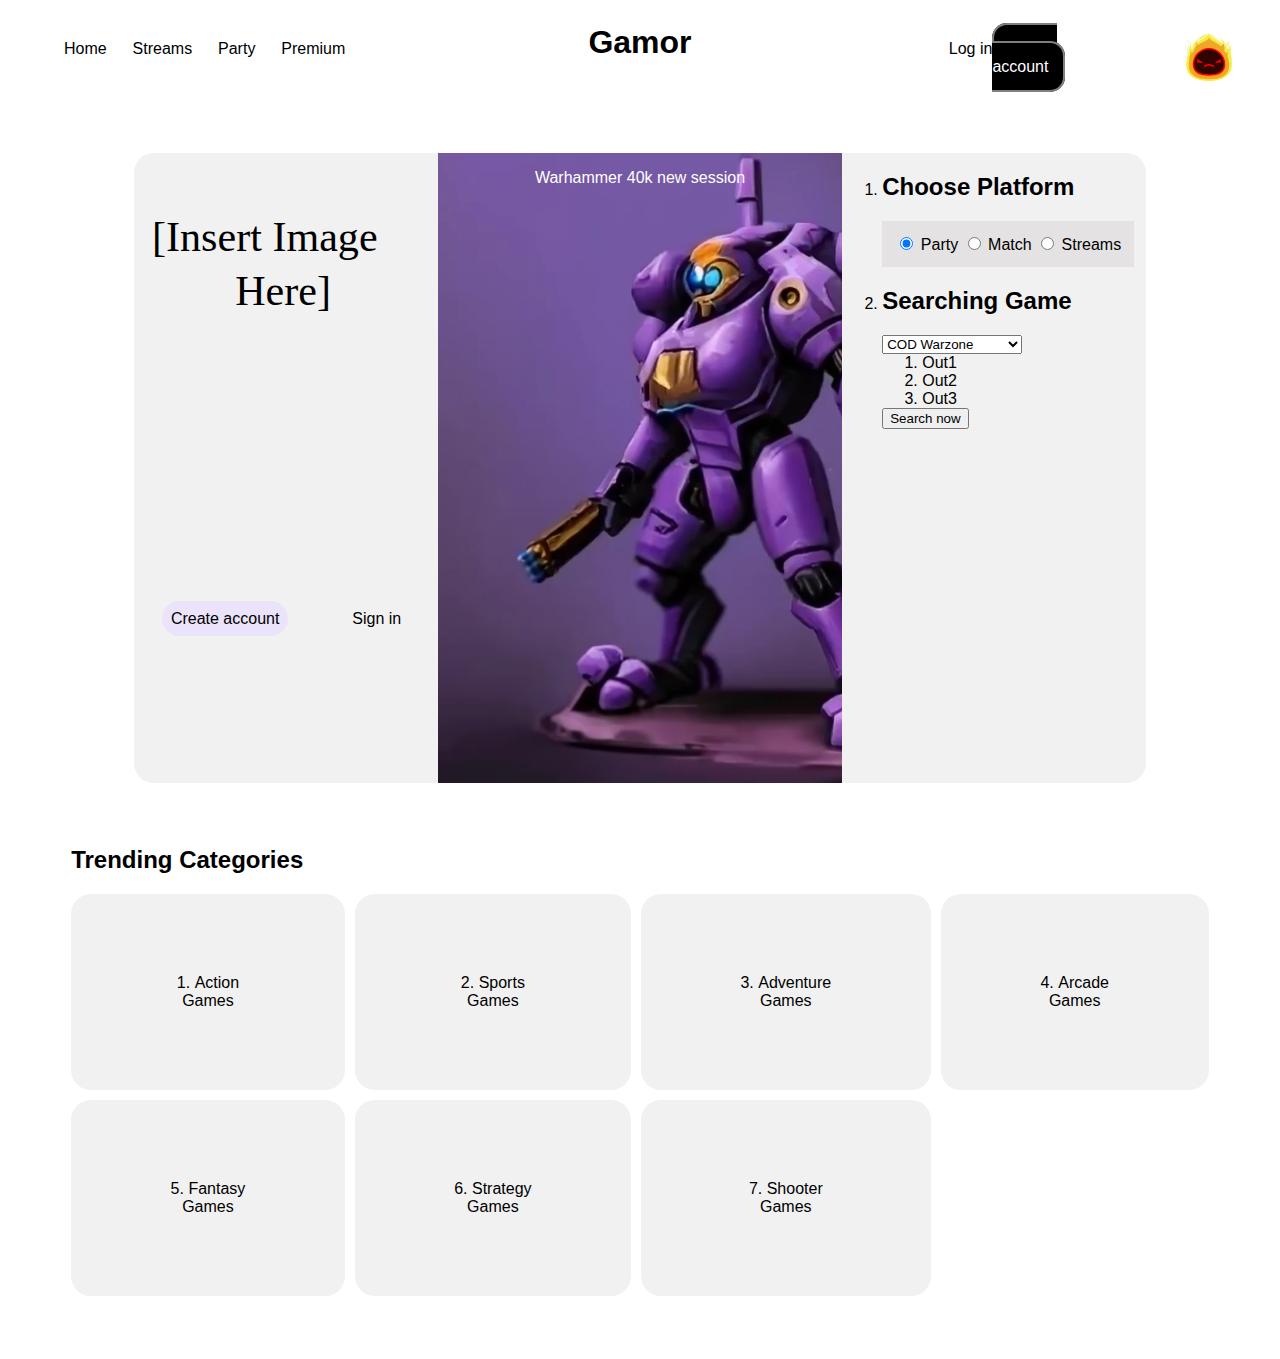
==== index.html @ 31a38a8c "Improving searching system" ====
<!DOCTYPE html>
<html lang="en">
<head>
    <meta charset="UTF-8">
    <meta name="viewport" content="width=device-width, initial-scale=1.0">
    <link rel="icon" href="image/favicon.ico">
    <title>Gamor</title>
    <link rel="stylesheet" href="styles/styles.css">
    <style>
        .main-section-container{
            display: grid;
            grid-template-columns: 30% 40% 30%;
            width: 80%;
            margin-left: auto;
            margin-right: auto;
            margin-bottom: auto;
            margin-top: 5vh;
        }
        .main-section-item{
            height: 70vh;
        }
    </style>
</head>
<body onload="RefreshSearch()">

    <header class="header-grid-container">

        <nav class="header-grid-item">
            <ul class="header-link-list-grid-container">
                <li><a href="index.html">Home</a></li>
                <li><a href="streams.html">Streams</a></li>
                <li><a href="party.html">Party</a></li>
                <li><a href="premium.html">Premium</a></li>
            </ul>
        </nav>

        <h1 style="text-align: center;" class="header-grid-item">Gamor</h1>

        <nav class="header-grid-item">
            <ul class="header-action-grid-container">
                <li><a href="login.html">Log in</a></li>
                <li><a href="register.html" id="create-account-button">Create account</a></li>
            </ul>
        </nav>

        <button class="button-change-theme">
            <img src="image/sun.svg" alt="Change theme">
        </button>

    </header>

    <main>
        
        <div class="main-section-container">
            <div class="main-section-item" style="background-color: rgb(241, 241, 241);border-top-left-radius: 20px;border-bottom-left-radius: 20px;background-image: url(image/insert_image_here.svg);background-repeat: no-repeat;">
                <div style="position: relative;height: 70%;"></div>
                <ul style="text-align: center;display: grid;grid-template-columns: auto auto;margin-left: 0px;padding-left: 0px;">
                    <li><a style="text-decoration: none;color: black;background-color: rgb(235, 227, 250);padding: 5%;border-radius: 20px;" href="register.html">Create account</a></li>
                    <li><a style="text-decoration: none;color: black;" href="login.html">Sign in</a></li>
                </ul>
            </div>
            
            <div class="main-section-item" style="background-image: url(image/purpletau.webp);background-size: cover;">
                <p style="color: white;text-align: center;">Warhammer 40k new session</p>
            </div>
            
            <div class="main-section-item" style="background-color: rgb(241, 241, 241);border-top-right-radius: 20px;border-bottom-right-radius: 20px;">
                <ol>
                    <li>
                        <header><h2>Choose Platform</h2></header>
                        <form style="background-color: #e4e2e2; width: fit-content;padding:5%">
                            <input type="radio" id="party-radio-button" value="party" name="platform-selector" checked="checked">
                            <label for="party-radio-button">Party</label>
                            <input type="radio" id="match-radio-button" value="match" name="platform-selector">
                            <label for="match-radio-button">Match</label>
                            <input type="radio" id="streams-radio-button" value="streams" name="platform-selector">
                            <label for="streams-radio-button">Streams</label>
                        </form>
                    </li>
                    <li>
                        <header><h2>Searching Game</h2></header>

                        <select>
                            <optgroup>
                                <option value="cod" name="game-selector">COD Warzone</option>
                                <option value="wah" name="game-selector">Warhammer 40k</option>
                                <option value="wow" name="game-selector">World of Warcraft</option>
                            </optgroup>
                        </select>
                        
                        <ol id="search-result-list">

                        </ol>

                        <input type="submit" value="Search now" onclick="RefreshSearch()">
                    </li>
                </ol>
            </div>
        </div>

        <section style="margin: 5%;">
            <h2>Trending Categories</h2>
            <ol class="categories-grid-container">
                <li class="categories-grid-item">Action Games</li>
                <li class="categories-grid-item">Sports Games</li>
                <li class="categories-grid-item">Adventure Games</li>
                <li class="categories-grid-item">Arcade Games</li>
                <li class="categories-grid-item">Fantasy Games</li>
                <li class="categories-grid-item">Strategy Games</li>
                <li class="categories-grid-item">Shooter Games</li>
            </ol>
        </section>
    </main>
    
    <script>
        function RefreshSearch(){
            //Define (platform,game) -> Collection  relations
            // Platforms : party, match , stream
            // Game : cod, wah, wow
            let relation = new Map([
                [ "partycod",["Out1","Out2","Out3"] ],
                [ "partywah",["Out4","Out5","Out6","Out7"] ],
                [ "partywow", ["Out8","Out9"] ],

                [ "matchcod",["Out10","Out11"] ],
                [ "matchwah",["Out12","Out13","Out14","Out15","Out16"] ],
                [ "matchwow",["Out17"] ],

                [ "streamscod",["Out18","Out19"] ],
                [ "streamswah",["Out20","Out21","Out22"] ],
                [ "streamswow",["Out23"] ]
            ])

            //Retrieve the results associated with the search
            let searchData = relation.get(GetSelectedPlatform()+GetSelectedGame());
            
            //Retrieve the HTML element that will display the results
            let searchResultElement = document.getElementById("search-result-list");
            // Remove its child elements
            //searchResultElement.replaceChildren();//doesnt work on my Edge
            while(searchResultElement.firstChild){
                searchResultElement.removeChild(searchResultElement.lastChild);
            }
            
            //Assign it new child with the fresh content. 
            for(let i =0;i<searchData.length;++i){
                let li = document.createElement("li");
                li.appendChild(document.createTextNode(searchData[i]));
                searchResultElement.appendChild(li);
            }
        }
        function GetSelectedPlatform(){
            //Retrieve the platform radio buttons
            let platforms = document.getElementsByName("platform-selector");

            //Return the value of the selected radio button
            for (radioButton of platforms){
                if(radioButton.checked){
                    return radioButton.value;
                }
            }
        }
        function GetSelectedGame(){
            //Retrieve the game options
            let games = document.getElementsByName("game-selector");

            //Return the value of the selected option
            for (option of games){
                if(option.selected){
                    return option.value;
                }
            }
        }
    </script>
</body>
</html>
---- styles/styles.css ----
/* Themes */

.light-theme {
    background-color: #ffffff;
    color: #000000;
}

.dark-theme {
    background-color: #000000;
    color: #ffffff;
}

/* */

* {
    font-family: Arial, Helvetica, sans-serif;
    box-sizing: border-box;
}

ul{
    list-style: none;
}

/* Header Style*/
.header-grid-container{
    display: grid;
    grid-template-columns: 30% 40% 20% 10%;
}
.header-grid-item{
    margin: 16px;
}
.header-link-list-grid-container{
    display: grid;
    grid-template-columns: auto auto auto auto;
}
.header-link-list-grid-container > li > a{
    text-decoration: none;
    color: black;
}
.header-action-grid-container{
    display: grid;
    grid-template-columns: auto auto;
}
.header-action-grid-container > li > a{
    text-decoration: none;
    color: black;
}
.button-change-theme{
    background-color: inherit;
    border-style: none;
}
#create-account-button{
    background-color: black;
    padding: 15px;
    border-style: solid;
    border-radius: 15px;
    border-width: 2px;
    border-color: gray;
    color: white;
}
/*   */

/* Categories section style*/
.categories-grid-container{
    display: grid;
    gap: 10px;
    grid-template-columns: auto auto auto auto;
    margin: 0px;
    padding: 0px;
}
.categories-grid-item{
    background-color: rgb(241, 241, 241);
    text-align: center;
    border-radius: 20px;
    padding: 80px;
}
.categories-grid-container li{
    list-style-type: decimal;
    list-style-position: inside;
}
/*  */
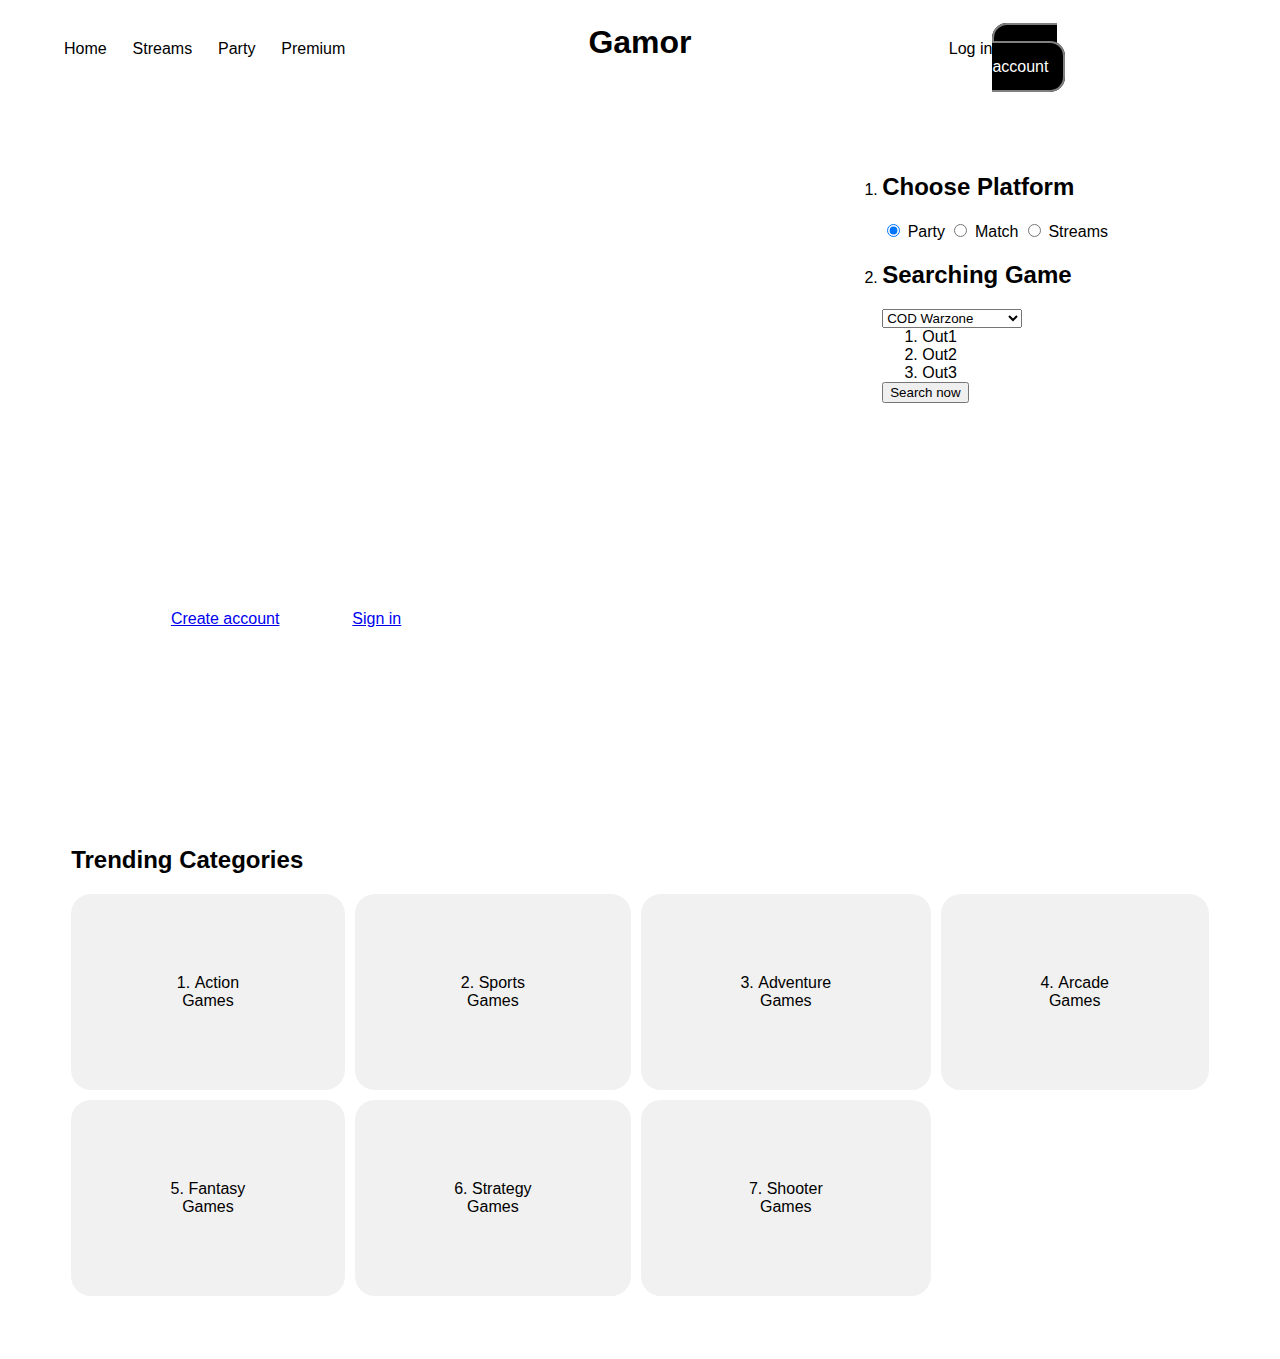
==== commit f5fc27ed: "Move theme related scripts to scripts/theme.js" ====
--- a/index.html
+++ b/index.html
@@ -3,9 +3,10 @@
 <head>
     <meta charset="UTF-8">
     <meta name="viewport" content="width=device-width, initial-scale=1.0">
-    <link rel="icon" href="image/favicon.ico">
+    <link rel="icon" href="images/favicon.ico">
     <title>Gamor</title>
     <link rel="stylesheet" href="styles/styles.css">
+    <link rel="stylesheet" href="styles/themes.css">
     <style>
         .main-section-container{
             display: grid;
@@ -21,7 +22,7 @@
         }
     </style>
 </head>
-<body onload="RefreshSearch()">
+<body class="light-theme" onload="RefreshSearch()">
 
     <header class="header-grid-container">
 
@@ -43,32 +44,32 @@
             </ul>
         </nav>
 
-        <button class="button-change-theme">
-            <img src="image/sun.svg" alt="Change theme">
+        <button class="button-change-theme" onclick="ToggleTheme()">
+            <img src="images/sun.svg" alt="" id="theme-change-icon" title="Change theme.">
         </button>
 
     </header>
 
     <main>
         
-        <div class="main-section-container">
-            <div class="main-section-item" style="background-color: rgb(241, 241, 241);border-top-left-radius: 20px;border-bottom-left-radius: 20px;background-image: url(image/insert_image_here.svg);background-repeat: no-repeat;">
-                <div style="position: relative;height: 70%;"></div>
+        <div class="main-section-container light-secondary-background">
+            <div class="main-section-item" style="border-top-left-radius: 20px;border-bottom-left-radius: 20px;background-image: url(images/insert_image_here.svg);background-repeat: no-repeat;">
+                <div style="height: 70%;"></div>
                 <ul style="text-align: center;display: grid;grid-template-columns: auto auto;margin-left: 0px;padding-left: 0px;">
-                    <li><a style="text-decoration: none;color: black;background-color: rgb(235, 227, 250);padding: 5%;border-radius: 20px;" href="register.html">Create account</a></li>
-                    <li><a style="text-decoration: none;color: black;" href="login.html">Sign in</a></li>
+                    <li><a href="register.html">Create account</a></li>
+                    <li><a href="login.html">Sign in</a></li>
                 </ul>
             </div>
             
-            <div class="main-section-item" style="background-image: url(image/purpletau.webp);background-size: cover;">
+            <div class="main-section-item" style="background-image: url(images/purpletau.webp);background-size: cover;">
                 <p style="color: white;text-align: center;">Warhammer 40k new session</p>
             </div>
             
-            <div class="main-section-item" style="background-color: rgb(241, 241, 241);border-top-right-radius: 20px;border-bottom-right-radius: 20px;">
+            <div class="main-section-item" style="border-top-right-radius: 20px;border-bottom-right-radius: 20px;">
                 <ol>
                     <li>
                         <header><h2>Choose Platform</h2></header>
-                        <form style="background-color: #e4e2e2; width: fit-content;padding:5%">
+                        <form>
                             <input type="radio" id="party-radio-button" value="party" name="platform-selector" checked="checked">
                             <label for="party-radio-button">Party</label>
                             <input type="radio" id="match-radio-button" value="match" name="platform-selector">
@@ -101,17 +102,19 @@
         <section style="margin: 5%;">
             <h2>Trending Categories</h2>
             <ol class="categories-grid-container">
-                <li class="categories-grid-item">Action Games</li>
-                <li class="categories-grid-item">Sports Games</li>
-                <li class="categories-grid-item">Adventure Games</li>
-                <li class="categories-grid-item">Arcade Games</li>
-                <li class="categories-grid-item">Fantasy Games</li>
-                <li class="categories-grid-item">Strategy Games</li>
-                <li class="categories-grid-item">Shooter Games</li>
+                <li class="categories-grid-item light-secondary-background">Action Games</li>
+                <li class="categories-grid-item light-secondary-background">Sports Games</li>
+                <li class="categories-grid-item light-secondary-background">Adventure Games</li>
+                <li class="categories-grid-item light-secondary-background">Arcade Games</li>
+                <li class="categories-grid-item light-secondary-background">Fantasy Games</li>
+                <li class="categories-grid-item light-secondary-background">Strategy Games</li>
+                <li class="categories-grid-item light-secondary-background">Shooter Games</li>
             </ol>
         </section>
     </main>
     
+    <script src="scripts/theme.js" ></script>
+
     <script>
         function RefreshSearch(){
             //Define (platform,game) -> Collection  relations
@@ -171,6 +174,7 @@
                 }
             }
         }
+        
     </script>
 </body>
 </html>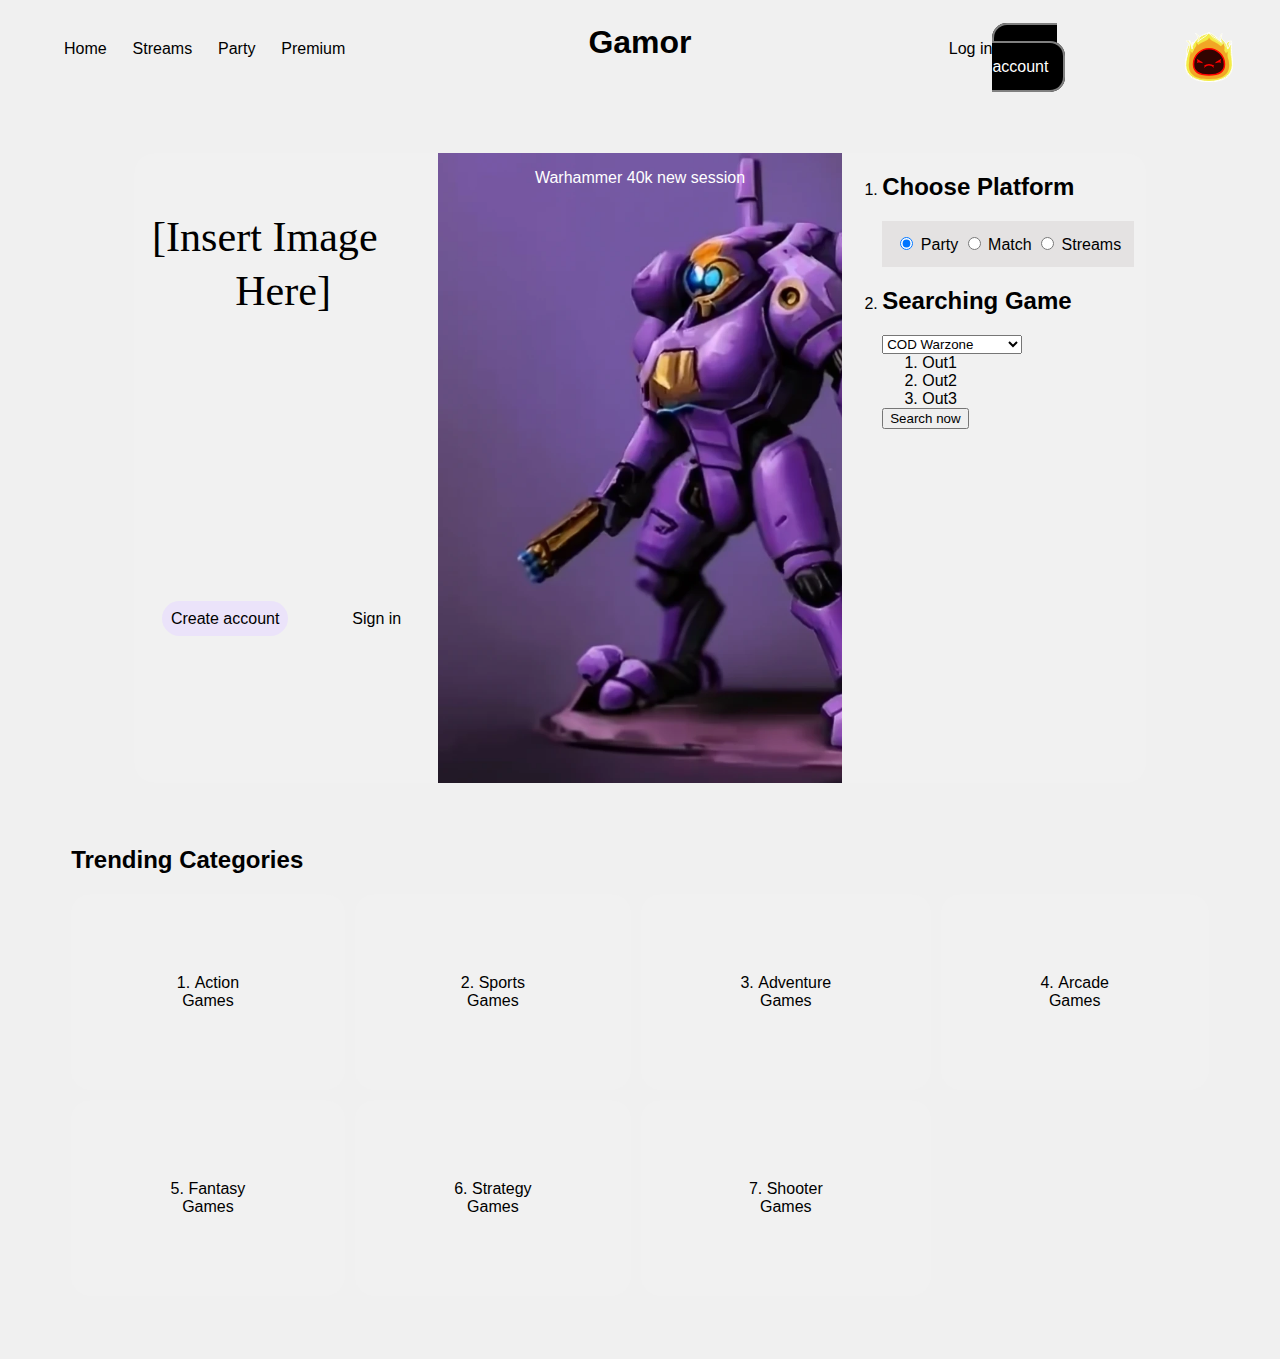
==== commit 4257df46: "Implement simple theme swaping" ====
--- a/index.html
+++ b/index.html
@@ -3,10 +3,9 @@
 <head>
     <meta charset="UTF-8">
     <meta name="viewport" content="width=device-width, initial-scale=1.0">
-    <link rel="icon" href="images/favicon.ico">
+    <link rel="icon" href="image/favicon.ico">
     <title>Gamor</title>
     <link rel="stylesheet" href="styles/styles.css">
-    <link rel="stylesheet" href="styles/themes.css">
     <style>
         .main-section-container{
             display: grid;
@@ -45,31 +44,31 @@
         </nav>
 
         <button class="button-change-theme" onclick="ToggleTheme()">
-            <img src="images/sun.svg" alt="" id="theme-change-icon" title="Change theme.">
+            <img src="image/sun.svg" alt="Change theme">
         </button>
 
     </header>
 
     <main>
         
-        <div class="main-section-container light-secondary-background">
-            <div class="main-section-item" style="border-top-left-radius: 20px;border-bottom-left-radius: 20px;background-image: url(images/insert_image_here.svg);background-repeat: no-repeat;">
-                <div style="height: 70%;"></div>
+        <div class="main-section-container">
+            <div class="main-section-item" style="background-color: rgb(241, 241, 241);border-top-left-radius: 20px;border-bottom-left-radius: 20px;background-image: url(image/insert_image_here.svg);background-repeat: no-repeat;">
+                <div style="position: relative;height: 70%;"></div>
                 <ul style="text-align: center;display: grid;grid-template-columns: auto auto;margin-left: 0px;padding-left: 0px;">
-                    <li><a href="register.html">Create account</a></li>
-                    <li><a href="login.html">Sign in</a></li>
+                    <li><a style="text-decoration: none;color: black;background-color: rgb(235, 227, 250);padding: 5%;border-radius: 20px;" href="register.html">Create account</a></li>
+                    <li><a style="text-decoration: none;color: black;" href="login.html">Sign in</a></li>
                 </ul>
             </div>
             
-            <div class="main-section-item" style="background-image: url(images/purpletau.webp);background-size: cover;">
+            <div class="main-section-item" style="background-image: url(image/purpletau.webp);background-size: cover;">
                 <p style="color: white;text-align: center;">Warhammer 40k new session</p>
             </div>
             
-            <div class="main-section-item" style="border-top-right-radius: 20px;border-bottom-right-radius: 20px;">
+            <div class="main-section-item" style="background-color: rgb(241, 241, 241);border-top-right-radius: 20px;border-bottom-right-radius: 20px;">
                 <ol>
                     <li>
                         <header><h2>Choose Platform</h2></header>
-                        <form>
+                        <form style="background-color: #e4e2e2; width: fit-content;padding:5%">
                             <input type="radio" id="party-radio-button" value="party" name="platform-selector" checked="checked">
                             <label for="party-radio-button">Party</label>
                             <input type="radio" id="match-radio-button" value="match" name="platform-selector">
@@ -102,19 +101,17 @@
         <section style="margin: 5%;">
             <h2>Trending Categories</h2>
             <ol class="categories-grid-container">
-                <li class="categories-grid-item light-secondary-background">Action Games</li>
-                <li class="categories-grid-item light-secondary-background">Sports Games</li>
-                <li class="categories-grid-item light-secondary-background">Adventure Games</li>
-                <li class="categories-grid-item light-secondary-background">Arcade Games</li>
-                <li class="categories-grid-item light-secondary-background">Fantasy Games</li>
-                <li class="categories-grid-item light-secondary-background">Strategy Games</li>
-                <li class="categories-grid-item light-secondary-background">Shooter Games</li>
+                <li class="categories-grid-item">Action Games</li>
+                <li class="categories-grid-item">Sports Games</li>
+                <li class="categories-grid-item">Adventure Games</li>
+                <li class="categories-grid-item">Arcade Games</li>
+                <li class="categories-grid-item">Fantasy Games</li>
+                <li class="categories-grid-item">Strategy Games</li>
+                <li class="categories-grid-item">Shooter Games</li>
             </ol>
         </section>
     </main>
     
-    <script src="scripts/theme.js" ></script>
-
     <script>
         function RefreshSearch(){
             //Define (platform,game) -> Collection  relations
@@ -174,7 +171,15 @@
                 }
             }
         }
-        
+        function ToggleTheme(){
+            let body = document.body;
+            if(body.className == "light-theme"){
+                body.className = "dark-theme";
+            }
+            else{
+                body.className = "light-theme";
+            }
+        }
     </script>
 </body>
 </html>--- a/styles/styles.css
+++ b/styles/styles.css
@@ -1,12 +1,12 @@
 /* Themes */
 
 .light-theme {
-    background-color: #ffffff;
+    background-color: #f0f0f0;
     color: #000000;
 }
 
 .dark-theme {
-    background-color: #000000;
+    background-color: #151515;
     color: #ffffff;
 }
 
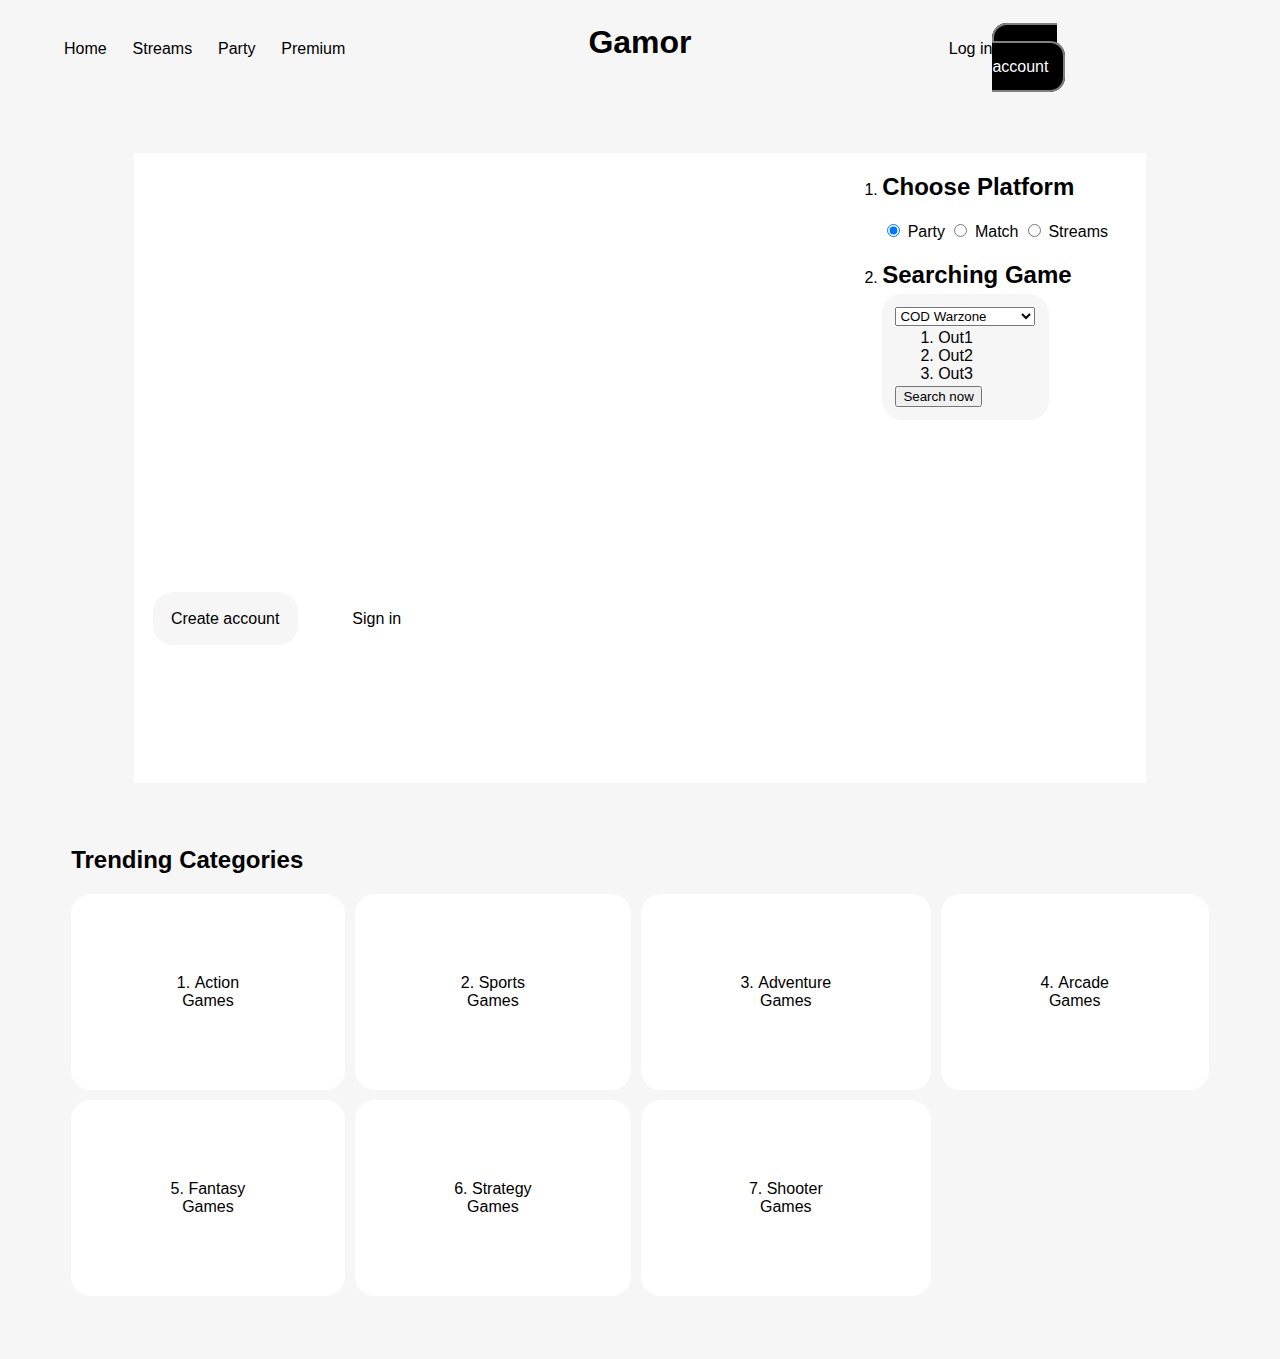
==== commit 23a2df00: "Setting up last details" ====
--- a/index.html
+++ b/index.html
@@ -3,23 +3,10 @@
 <head>
     <meta charset="UTF-8">
     <meta name="viewport" content="width=device-width, initial-scale=1.0">
-    <link rel="icon" href="image/favicon.ico">
+    <link rel="icon" href="images/favicon.ico">
     <title>Gamor</title>
     <link rel="stylesheet" href="styles/styles.css">
-    <style>
-        .main-section-container{
-            display: grid;
-            grid-template-columns: 30% 40% 30%;
-            width: 80%;
-            margin-left: auto;
-            margin-right: auto;
-            margin-bottom: auto;
-            margin-top: 5vh;
-        }
-        .main-section-item{
-            height: 70vh;
-        }
-    </style>
+    <link rel="stylesheet" href="styles/themes.css">
 </head>
 <body class="light-theme" onload="RefreshSearch()">
 
@@ -44,31 +31,31 @@
         </nav>
 
         <button class="button-change-theme" onclick="ToggleTheme()">
-            <img src="image/sun.svg" alt="Change theme">
+            <img src="images/sun.svg" alt="" id="theme-change-icon" title="Change theme.">
         </button>
 
     </header>
 
     <main>
         
-        <div class="main-section-container">
-            <div class="main-section-item" style="background-color: rgb(241, 241, 241);border-top-left-radius: 20px;border-bottom-left-radius: 20px;background-image: url(image/insert_image_here.svg);background-repeat: no-repeat;">
-                <div style="position: relative;height: 70%;"></div>
+        <div class="main-section-container light-secondary-background">
+            <div class="main-section-item" style="background-image: url(images/insert_image_here.svg);background-repeat: no-repeat;">
+                <div style="height: 70%;"></div>
                 <ul style="text-align: center;display: grid;grid-template-columns: auto auto;margin-left: 0px;padding-left: 0px;">
-                    <li><a style="text-decoration: none;color: black;background-color: rgb(235, 227, 250);padding: 5%;border-radius: 20px;" href="register.html">Create account</a></li>
-                    <li><a style="text-decoration: none;color: black;" href="login.html">Sign in</a></li>
+                    <li><a class="light-themed-register-button" href="register.html">Create account</a></li>
+                    <li><a href="login.html">Sign in</a></li>
                 </ul>
             </div>
             
-            <div class="main-section-item" style="background-image: url(image/purpletau.webp);background-size: cover;">
+            <div class="main-section-item" style="background-image: url(images/purpletau.webp);background-size: cover;">
                 <p style="color: white;text-align: center;">Warhammer 40k new session</p>
             </div>
             
-            <div class="main-section-item" style="background-color: rgb(241, 241, 241);border-top-right-radius: 20px;border-bottom-right-radius: 20px;">
+            <div class="main-section-item">
                 <ol>
                     <li>
                         <header><h2>Choose Platform</h2></header>
-                        <form style="background-color: #e4e2e2; width: fit-content;padding:5%">
+                        <form>
                             <input type="radio" id="party-radio-button" value="party" name="platform-selector" checked="checked">
                             <label for="party-radio-button">Party</label>
                             <input type="radio" id="match-radio-button" value="match" name="platform-selector">
@@ -78,21 +65,22 @@
                         </form>
                     </li>
                     <li>
-                        <header><h2>Searching Game</h2></header>
-
-                        <select>
-                            <optgroup>
-                                <option value="cod" name="game-selector">COD Warzone</option>
-                                <option value="wah" name="game-selector">Warhammer 40k</option>
-                                <option value="wow" name="game-selector">World of Warcraft</option>
-                            </optgroup>
-                        </select>
-                        
-                        <ol id="search-result-list">
-
-                        </ol>
-
-                        <input type="submit" value="Search now" onclick="RefreshSearch()">
+                        <header><h2 style="margin-bottom: 2%;">Searching Game</h2></header>
+                        <div class="light-primary-color" style="width: fit-content;padding: 5%;border-radius: 20px;">
+                            <select>
+                                <optgroup>
+                                    <option value="cod" name="game-selector">COD Warzone</option>
+                                    <option value="wah" name="game-selector">Warhammer 40k</option>
+                                    <option value="wow" name="game-selector">World of Warcraft</option>
+                                </optgroup>
+                            </select>
+                            
+                            <ol style="margin:2%;" id="search-result-list">
+    
+                            </ol>
+    
+                            <input st type="submit" value="Search now" onclick="RefreshSearch()">
+                        </div>
                     </li>
                 </ol>
             </div>
@@ -101,85 +89,17 @@
         <section style="margin: 5%;">
             <h2>Trending Categories</h2>
             <ol class="categories-grid-container">
-                <li class="categories-grid-item">Action Games</li>
-                <li class="categories-grid-item">Sports Games</li>
-                <li class="categories-grid-item">Adventure Games</li>
-                <li class="categories-grid-item">Arcade Games</li>
-                <li class="categories-grid-item">Fantasy Games</li>
-                <li class="categories-grid-item">Strategy Games</li>
-                <li class="categories-grid-item">Shooter Games</li>
+                <li class="categories-grid-item light-secondary-background">Action Games</li>
+                <li class="categories-grid-item light-secondary-background">Sports Games</li>
+                <li class="categories-grid-item light-secondary-background">Adventure Games</li>
+                <li class="categories-grid-item light-secondary-background">Arcade Games</li>
+                <li class="categories-grid-item light-secondary-background">Fantasy Games</li>
+                <li class="categories-grid-item light-secondary-background">Strategy Games</li>
+                <li class="categories-grid-item light-secondary-background">Shooter Games</li>
             </ol>
         </section>
     </main>
-    
-    <script>
-        function RefreshSearch(){
-            //Define (platform,game) -> Collection  relations
-            // Platforms : party, match , stream
-            // Game : cod, wah, wow
-            let relation = new Map([
-                [ "partycod",["Out1","Out2","Out3"] ],
-                [ "partywah",["Out4","Out5","Out6","Out7"] ],
-                [ "partywow", ["Out8","Out9"] ],
-
-                [ "matchcod",["Out10","Out11"] ],
-                [ "matchwah",["Out12","Out13","Out14","Out15","Out16"] ],
-                [ "matchwow",["Out17"] ],
-
-                [ "streamscod",["Out18","Out19"] ],
-                [ "streamswah",["Out20","Out21","Out22"] ],
-                [ "streamswow",["Out23"] ]
-            ])
-
-            //Retrieve the results associated with the search
-            let searchData = relation.get(GetSelectedPlatform()+GetSelectedGame());
-            
-            //Retrieve the HTML element that will display the results
-            let searchResultElement = document.getElementById("search-result-list");
-            // Remove its child elements
-            //searchResultElement.replaceChildren();//doesnt work on my Edge
-            while(searchResultElement.firstChild){
-                searchResultElement.removeChild(searchResultElement.lastChild);
-            }
-            
-            //Assign it new child with the fresh content. 
-            for(let i =0;i<searchData.length;++i){
-                let li = document.createElement("li");
-                li.appendChild(document.createTextNode(searchData[i]));
-                searchResultElement.appendChild(li);
-            }
-        }
-        function GetSelectedPlatform(){
-            //Retrieve the platform radio buttons
-            let platforms = document.getElementsByName("platform-selector");
-
-            //Return the value of the selected radio button
-            for (radioButton of platforms){
-                if(radioButton.checked){
-                    return radioButton.value;
-                }
-            }
-        }
-        function GetSelectedGame(){
-            //Retrieve the game options
-            let games = document.getElementsByName("game-selector");
-
-            //Return the value of the selected option
-            for (option of games){
-                if(option.selected){
-                    return option.value;
-                }
-            }
-        }
-        function ToggleTheme(){
-            let body = document.body;
-            if(body.className == "light-theme"){
-                body.className = "dark-theme";
-            }
-            else{
-                body.className = "light-theme";
-            }
-        }
-    </script>
+    <script src="scripts/theme.js" ></script>
+    <script src="scripts/search.js"></script>
 </body>
 </html>--- a/styles/styles.css
+++ b/styles/styles.css
@@ -1,17 +1,4 @@
-/* Themes */
-
-.light-theme {
-    background-color: #f0f0f0;
-    color: #000000;
-}
-
-.dark-theme {
-    background-color: #151515;
-    color: #ffffff;
-}
-
-/* */
-
+/* Global Styles */
 * {
     font-family: Arial, Helvetica, sans-serif;
     box-sizing: border-box;
@@ -20,6 +7,12 @@
 ul{
     list-style: none;
 }
+
+a{
+    text-decoration: none;
+}
+
+/* End Global Styles*/
 
 /* Header Style*/
 .header-grid-container{
@@ -33,17 +26,9 @@
     display: grid;
     grid-template-columns: auto auto auto auto;
 }
-.header-link-list-grid-container > li > a{
-    text-decoration: none;
-    color: black;
-}
 .header-action-grid-container{
     display: grid;
     grid-template-columns: auto auto;
-}
-.header-action-grid-container > li > a{
-    text-decoration: none;
-    color: black;
 }
 .button-change-theme{
     background-color: inherit;
@@ -60,6 +45,22 @@
 }
 /*   */
 
+/* Main Section */
+.main-section-container{
+    display: grid;
+    grid-template-columns: 30% 40% 30%;
+    width: 80%;
+    margin-left: auto;
+    margin-right: auto;
+    margin-bottom: auto;
+    margin-top: 5vh;
+}
+
+.main-section-item{
+    height: 70vh;
+}
+/* */
+
 /* Categories section style*/
 .categories-grid-container{
     display: grid;
@@ -69,7 +70,6 @@
     padding: 0px;
 }
 .categories-grid-item{
-    background-color: rgb(241, 241, 241);
     text-align: center;
     border-radius: 20px;
     padding: 80px;
--- a/styles/themes.css
+++ b/styles/themes.css
@@ -0,0 +1,47 @@
+/* Themes */
+
+.light-theme {
+    background-color: #f6f6f6;
+    color: #000000;
+}
+
+.light-theme a{
+    color: black;
+}
+
+.light-secondary-background{
+    background-color:  #ffffff;
+}
+
+.light-themed-register-button{
+    background-color: #f6f6f6;
+    padding: 10%;
+    border-radius: 20px;
+}
+
+.light-primary-color{
+    background-color: #f6f6f6;
+}
+
+.dark-theme {
+    background-color: #151515;
+    color: #ffffff;
+}
+
+.dark-theme a{
+    color: white;
+}
+
+.dark-secondary-background{
+    background-color: #303030;
+}
+
+.dark-themed-register-button{
+    background-color: #151515;
+    padding: 10%;
+    border-radius: 20px;
+}
+
+.dark-primary-color{
+    background-color: #151515;
+}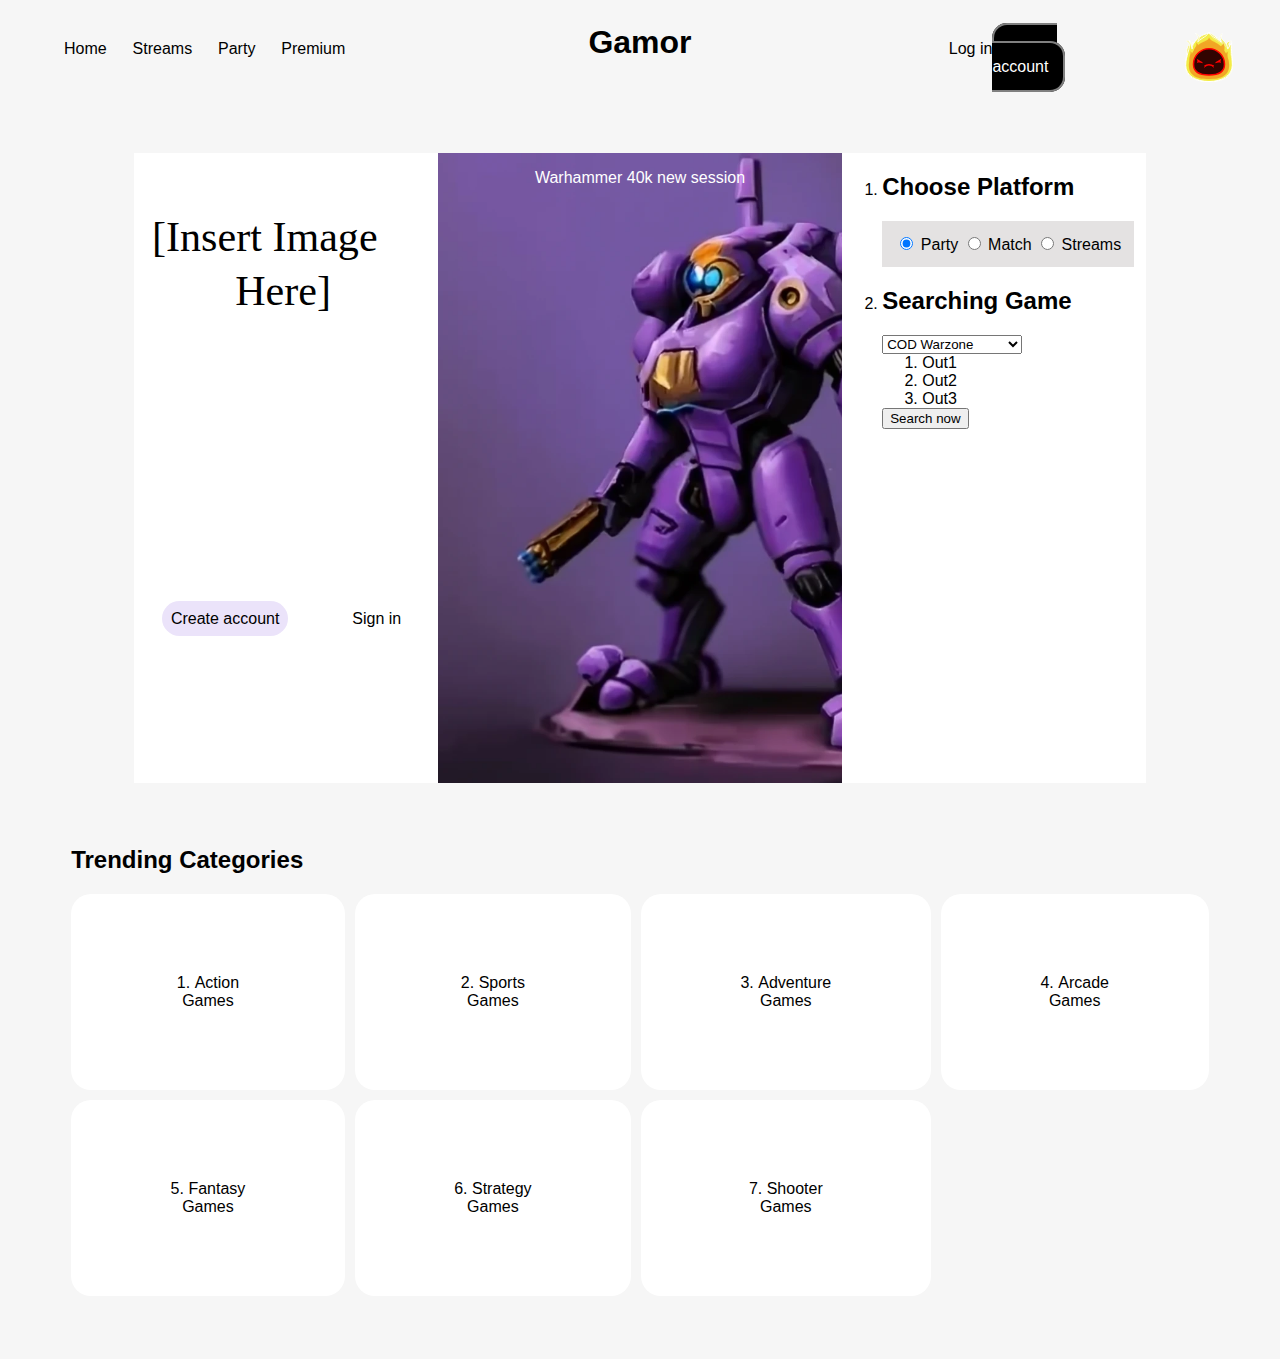
==== commit 13b86fca: "Improve theme changing functionality" ====
--- a/index.html
+++ b/index.html
@@ -3,10 +3,24 @@
 <head>
     <meta charset="UTF-8">
     <meta name="viewport" content="width=device-width, initial-scale=1.0">
-    <link rel="icon" href="images/favicon.ico">
+    <link rel="icon" href="image/favicon.ico">
     <title>Gamor</title>
     <link rel="stylesheet" href="styles/styles.css">
     <link rel="stylesheet" href="styles/themes.css">
+    <style>
+        .main-section-container{
+            display: grid;
+            grid-template-columns: 30% 40% 30%;
+            width: 80%;
+            margin-left: auto;
+            margin-right: auto;
+            margin-bottom: auto;
+            margin-top: 5vh;
+        }
+        .main-section-item{
+            height: 70vh;
+        }
+    </style>
 </head>
 <body class="light-theme" onload="RefreshSearch()">
 
@@ -31,7 +45,7 @@
         </nav>
 
         <button class="button-change-theme" onclick="ToggleTheme()">
-            <img src="images/sun.svg" alt="" id="theme-change-icon" title="Change theme.">
+            <img src="image/sun.svg" alt="" id="theme-change-icon" title="Change theme.">
         </button>
 
     </header>
@@ -39,23 +53,23 @@
     <main>
         
         <div class="main-section-container light-secondary-background">
-            <div class="main-section-item" style="background-image: url(images/insert_image_here.svg);background-repeat: no-repeat;">
-                <div style="height: 70%;"></div>
+            <div class="main-section-item" style="border-top-left-radius: 20px;border-bottom-left-radius: 20px;background-image: url(image/insert_image_here.svg);background-repeat: no-repeat;">
+                <div style="position: relative;height: 70%;"></div>
                 <ul style="text-align: center;display: grid;grid-template-columns: auto auto;margin-left: 0px;padding-left: 0px;">
-                    <li><a class="light-themed-register-button" href="register.html">Create account</a></li>
-                    <li><a href="login.html">Sign in</a></li>
+                    <li><a style="text-decoration: none;color: black;background-color: rgb(235, 227, 250);padding: 5%;border-radius: 20px;" href="register.html">Create account</a></li>
+                    <li><a style="text-decoration: none;color: black;" href="login.html">Sign in</a></li>
                 </ul>
             </div>
             
-            <div class="main-section-item" style="background-image: url(images/purpletau.webp);background-size: cover;">
+            <div class="main-section-item" style="background-image: url(image/purpletau.webp);background-size: cover;">
                 <p style="color: white;text-align: center;">Warhammer 40k new session</p>
             </div>
             
-            <div class="main-section-item">
+            <div class="main-section-item" style="border-top-right-radius: 20px;border-bottom-right-radius: 20px;">
                 <ol>
                     <li>
                         <header><h2>Choose Platform</h2></header>
-                        <form>
+                        <form style="background-color: #e4e2e2; width: fit-content;padding:5%">
                             <input type="radio" id="party-radio-button" value="party" name="platform-selector" checked="checked">
                             <label for="party-radio-button">Party</label>
                             <input type="radio" id="match-radio-button" value="match" name="platform-selector">
@@ -65,22 +79,21 @@
                         </form>
                     </li>
                     <li>
-                        <header><h2 style="margin-bottom: 2%;">Searching Game</h2></header>
-                        <div class="light-primary-color" style="width: fit-content;padding: 5%;border-radius: 20px;">
-                            <select>
-                                <optgroup>
-                                    <option value="cod" name="game-selector">COD Warzone</option>
-                                    <option value="wah" name="game-selector">Warhammer 40k</option>
-                                    <option value="wow" name="game-selector">World of Warcraft</option>
-                                </optgroup>
-                            </select>
-                            
-                            <ol style="margin:2%;" id="search-result-list">
-    
-                            </ol>
-    
-                            <input st type="submit" value="Search now" onclick="RefreshSearch()">
-                        </div>
+                        <header><h2>Searching Game</h2></header>
+
+                        <select>
+                            <optgroup>
+                                <option value="cod" name="game-selector">COD Warzone</option>
+                                <option value="wah" name="game-selector">Warhammer 40k</option>
+                                <option value="wow" name="game-selector">World of Warcraft</option>
+                            </optgroup>
+                        </select>
+                        
+                        <ol id="search-result-list">
+
+                        </ol>
+
+                        <input type="submit" value="Search now" onclick="RefreshSearch()">
                     </li>
                 </ol>
             </div>
@@ -99,7 +112,94 @@
             </ol>
         </section>
     </main>
-    <script src="scripts/theme.js" ></script>
-    <script src="scripts/search.js"></script>
+    
+    <script>
+        function RefreshSearch(){
+            //Define (platform,game) -> Collection  relations
+            // Platforms : party, match , stream
+            // Game : cod, wah, wow
+            let relation = new Map([
+                [ "partycod",["Out1","Out2","Out3"] ],
+                [ "partywah",["Out4","Out5","Out6","Out7"] ],
+                [ "partywow", ["Out8","Out9"] ],
+
+                [ "matchcod",["Out10","Out11"] ],
+                [ "matchwah",["Out12","Out13","Out14","Out15","Out16"] ],
+                [ "matchwow",["Out17"] ],
+
+                [ "streamscod",["Out18","Out19"] ],
+                [ "streamswah",["Out20","Out21","Out22"] ],
+                [ "streamswow",["Out23"] ]
+            ])
+
+            //Retrieve the results associated with the search
+            let searchData = relation.get(GetSelectedPlatform()+GetSelectedGame());
+            
+            //Retrieve the HTML element that will display the results
+            let searchResultElement = document.getElementById("search-result-list");
+            // Remove its child elements
+            //searchResultElement.replaceChildren();//doesnt work on my Edge
+            while(searchResultElement.firstChild){
+                searchResultElement.removeChild(searchResultElement.lastChild);
+            }
+            
+            //Assign it new child with the fresh content. 
+            for(let i =0;i<searchData.length;++i){
+                let li = document.createElement("li");
+                li.appendChild(document.createTextNode(searchData[i]));
+                searchResultElement.appendChild(li);
+            }
+        }
+        function GetSelectedPlatform(){
+            //Retrieve the platform radio buttons
+            let platforms = document.getElementsByName("platform-selector");
+
+            //Return the value of the selected radio button
+            for (radioButton of platforms){
+                if(radioButton.checked){
+                    return radioButton.value;
+                }
+            }
+        }
+        function GetSelectedGame(){
+            //Retrieve the game options
+            let games = document.getElementsByName("game-selector");
+
+            //Return the value of the selected option
+            for (option of games){
+                if(option.selected){
+                    return option.value;
+                }
+            }
+        }
+        function ToggleTheme(){
+            let body = document.body;
+            let oldClass = "";
+            let newClass = "";
+            if(body.className === "light-theme"){
+                body.className = "dark-theme";
+                //Find all elements who use light-secondary-background theme class
+                //and set the to use dark-secondary-background theme class
+                oldClass = "light-secondary-background";
+                newClass = "dark-secondary-background";
+                //change theme change icon from sun to moon
+                document.getElementById("theme-change-icon").setAttribute("src","image/moon.png");
+            }
+            else{
+                body.className = "light-theme";
+                oldClass = "dark-secondary-background";
+                newClass = "light-secondary-background";
+                //change theme change icon from moon to sun
+                document.getElementById("theme-change-icon").setAttribute("src","image/sun.svg");
+            }
+
+            //Replace class of all elements of oldClass with newClass
+            let elements = document.getElementsByClassName(oldClass);
+            while(elements){
+                elements[0].className = elements[0].className.replace(oldClass,newClass);
+            }
+            //If this works then , elements collection updates automatically on changes of its elements.
+        }
+    </script>
 </body>
 </html>--- a/styles/styles.css
+++ b/styles/styles.css
@@ -1,4 +1,5 @@
-/* Global Styles */
+/* */
+
 * {
     font-family: Arial, Helvetica, sans-serif;
     box-sizing: border-box;
@@ -7,12 +8,6 @@
 ul{
     list-style: none;
 }
-
-a{
-    text-decoration: none;
-}
-
-/* End Global Styles*/
 
 /* Header Style*/
 .header-grid-container{
@@ -26,9 +21,17 @@
     display: grid;
     grid-template-columns: auto auto auto auto;
 }
+.header-link-list-grid-container > li > a{
+    text-decoration: none;
+    color: black;
+}
 .header-action-grid-container{
     display: grid;
     grid-template-columns: auto auto;
+}
+.header-action-grid-container > li > a{
+    text-decoration: none;
+    color: black;
 }
 .button-change-theme{
     background-color: inherit;
@@ -45,22 +48,6 @@
 }
 /*   */
 
-/* Main Section */
-.main-section-container{
-    display: grid;
-    grid-template-columns: 30% 40% 30%;
-    width: 80%;
-    margin-left: auto;
-    margin-right: auto;
-    margin-bottom: auto;
-    margin-top: 5vh;
-}
-
-.main-section-item{
-    height: 70vh;
-}
-/* */
-
 /* Categories section style*/
 .categories-grid-container{
     display: grid;
@@ -70,6 +57,7 @@
     padding: 0px;
 }
 .categories-grid-item{
+    background-color: rgb(241, 241, 241);
     text-align: center;
     border-radius: 20px;
     padding: 80px;
--- a/styles/themes.css
+++ b/styles/themes.css
@@ -5,22 +5,8 @@
     color: #000000;
 }
 
-.light-theme a{
-    color: black;
-}
-
 .light-secondary-background{
     background-color:  #ffffff;
-}
-
-.light-themed-register-button{
-    background-color: #f6f6f6;
-    padding: 10%;
-    border-radius: 20px;
-}
-
-.light-primary-color{
-    background-color: #f6f6f6;
 }
 
 .dark-theme {
@@ -28,20 +14,6 @@
     color: #ffffff;
 }
 
-.dark-theme a{
-    color: white;
-}
-
 .dark-secondary-background{
     background-color: #303030;
-}
-
-.dark-themed-register-button{
-    background-color: #151515;
-    padding: 10%;
-    border-radius: 20px;
-}
-
-.dark-primary-color{
-    background-color: #151515;
 }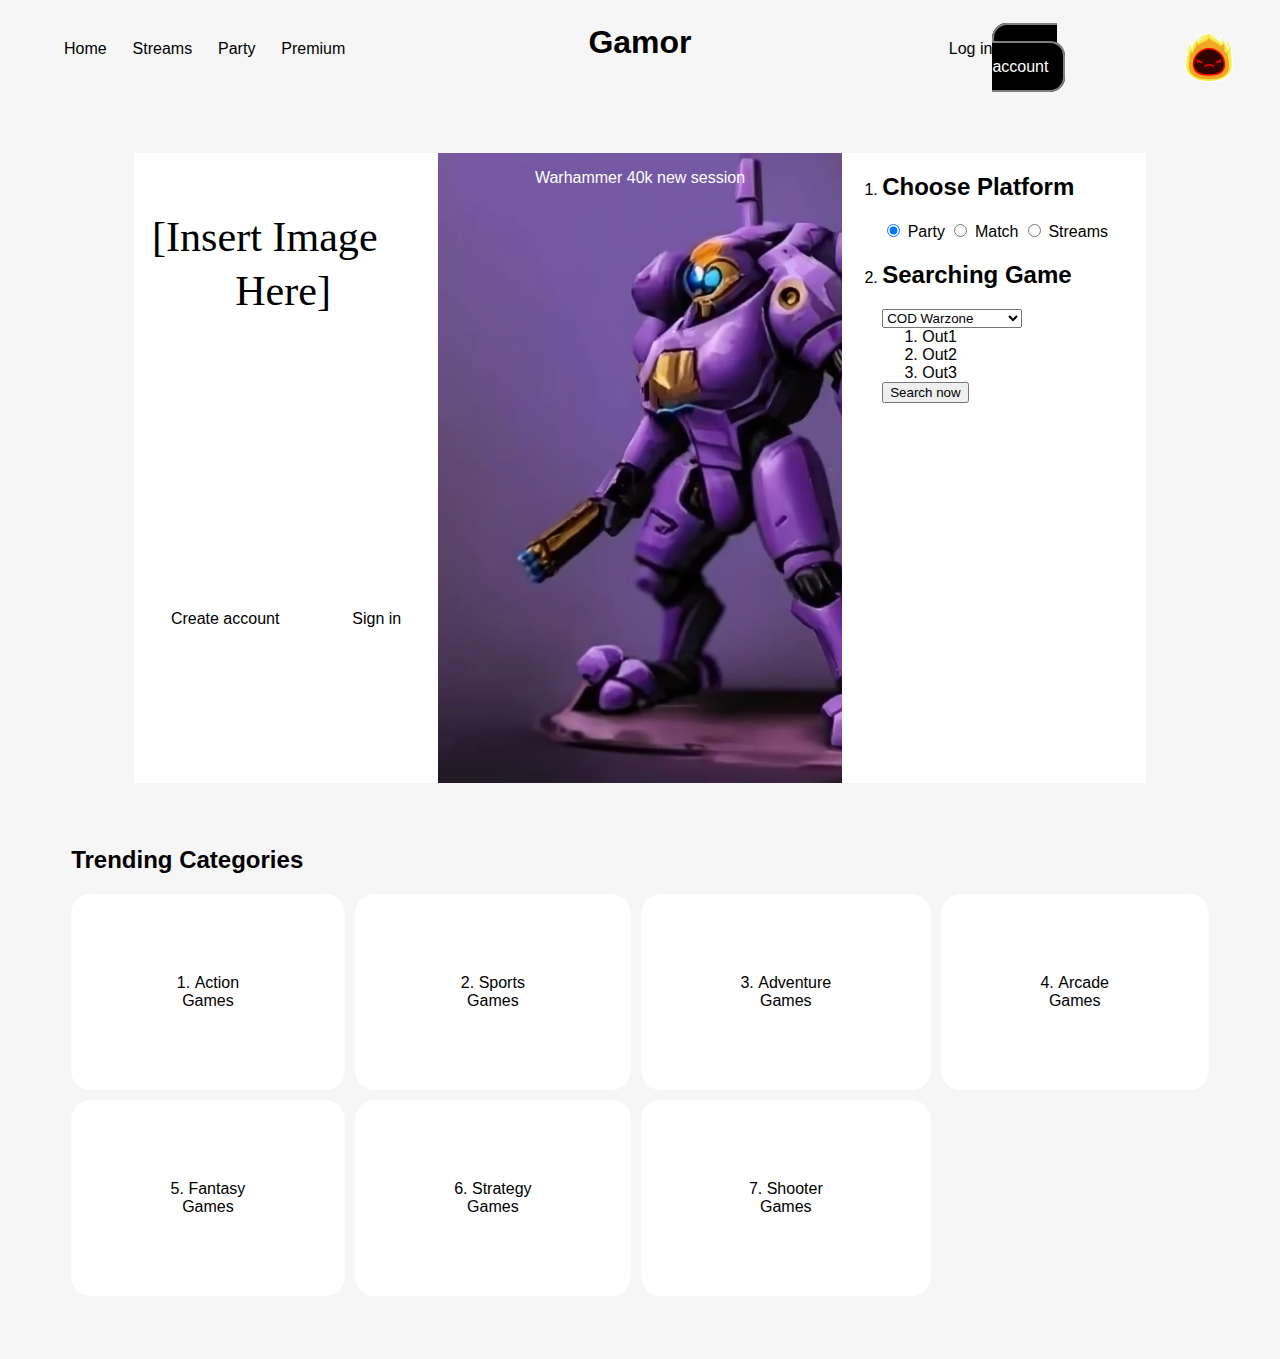
==== commit fd610961: "Fix anchors coloring and style" ====
--- a/index.html
+++ b/index.html
@@ -54,10 +54,10 @@
         
         <div class="main-section-container light-secondary-background">
             <div class="main-section-item" style="border-top-left-radius: 20px;border-bottom-left-radius: 20px;background-image: url(image/insert_image_here.svg);background-repeat: no-repeat;">
-                <div style="position: relative;height: 70%;"></div>
+                <div style="height: 70%;"></div>
                 <ul style="text-align: center;display: grid;grid-template-columns: auto auto;margin-left: 0px;padding-left: 0px;">
-                    <li><a style="text-decoration: none;color: black;background-color: rgb(235, 227, 250);padding: 5%;border-radius: 20px;" href="register.html">Create account</a></li>
-                    <li><a style="text-decoration: none;color: black;" href="login.html">Sign in</a></li>
+                    <li><a href="register.html">Create account</a></li>
+                    <li><a href="login.html">Sign in</a></li>
                 </ul>
             </div>
             
@@ -69,7 +69,7 @@
                 <ol>
                     <li>
                         <header><h2>Choose Platform</h2></header>
-                        <form style="background-color: #e4e2e2; width: fit-content;padding:5%">
+                        <form>
                             <input type="radio" id="party-radio-button" value="party" name="platform-selector" checked="checked">
                             <label for="party-radio-button">Party</label>
                             <input type="radio" id="match-radio-button" value="match" name="platform-selector">
--- a/styles/styles.css
+++ b/styles/styles.css
@@ -1,5 +1,4 @@
-/* */
-
+/* Global Styles */
 * {
     font-family: Arial, Helvetica, sans-serif;
     box-sizing: border-box;
@@ -8,6 +7,12 @@
 ul{
     list-style: none;
 }
+
+a{
+    text-decoration: none;
+}
+
+/* End Global Styles*/
 
 /* Header Style*/
 .header-grid-container{
@@ -21,17 +26,9 @@
     display: grid;
     grid-template-columns: auto auto auto auto;
 }
-.header-link-list-grid-container > li > a{
-    text-decoration: none;
-    color: black;
-}
 .header-action-grid-container{
     display: grid;
     grid-template-columns: auto auto;
-}
-.header-action-grid-container > li > a{
-    text-decoration: none;
-    color: black;
 }
 .button-change-theme{
     background-color: inherit;
--- a/styles/themes.css
+++ b/styles/themes.css
@@ -3,6 +3,10 @@
 .light-theme {
     background-color: #f6f6f6;
     color: #000000;
+}
+
+.light-theme a{
+    color: black;
 }
 
 .light-secondary-background{
@@ -14,6 +18,10 @@
     color: #ffffff;
 }
 
+.dark-theme a{
+    color: white;
+}
+
 .dark-secondary-background{
     background-color: #303030;
 }